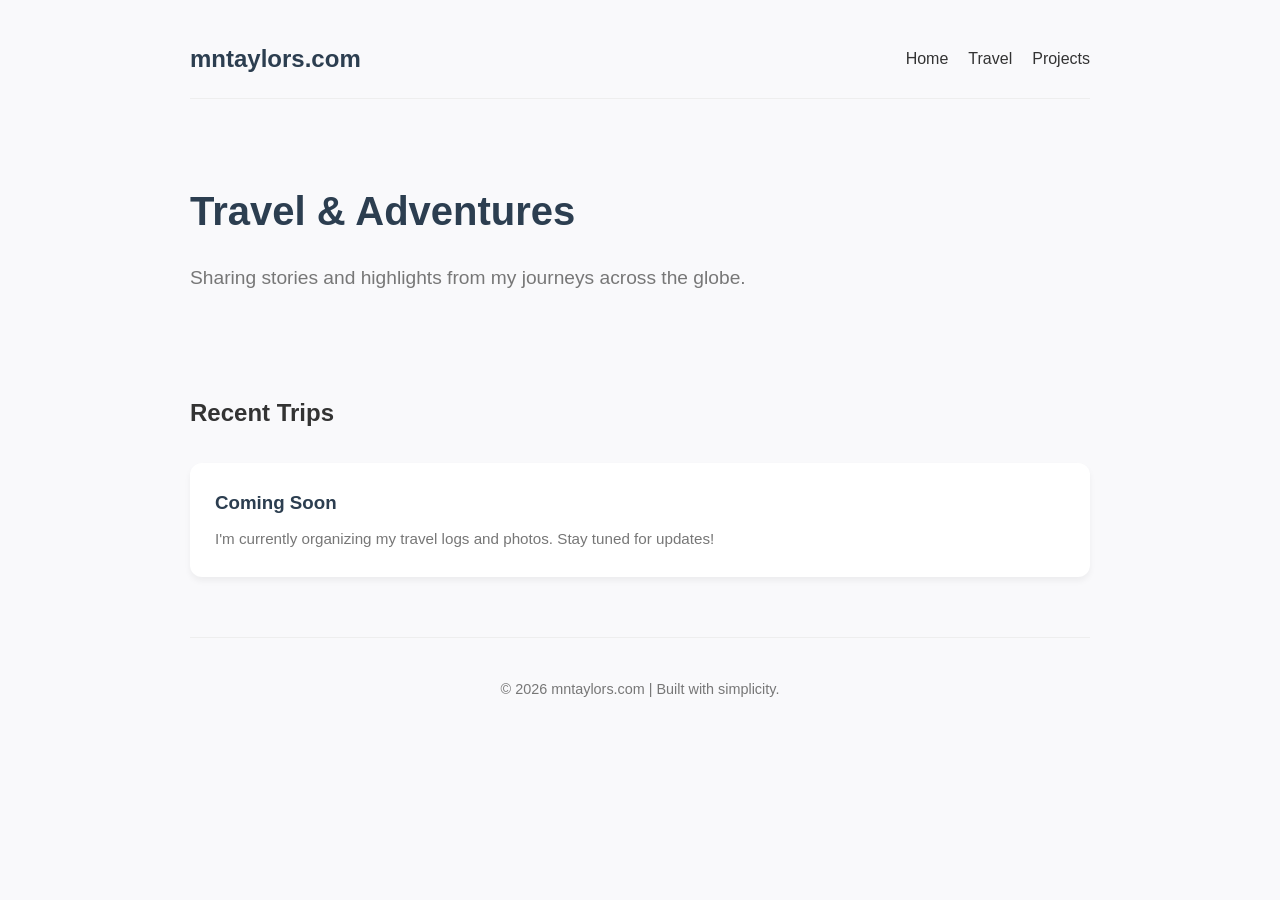
==== travel.html @ 07e854ca "Add website content and CNAME for custom domain" ====
<!DOCTYPE html>
<html lang="en">
<head>
    <meta charset="UTF-8">
    <meta name="viewport" content="width=device-width, initial-scale=1.0">
    <title>Travel | M. Taylor</title>
    <link rel="stylesheet" href="styles.css">
</head>
<body>
    <header>
        <h1>mntaylors.com</h1>
        <nav>
            <ul>
                <li><a href="index.html">Home</a></li>
                <li><a href="travel.html">Travel</a></li>
                <li><a href="index.html#projects">Projects</a></li>
            </ul>
        </nav>
    </header>

    <main>
        <section class="hero">
            <h2>Travel & Adventures</h2>
            <p>Sharing stories and highlights from my journeys across the globe.</p>
        </section>

        <section>
            <h2>Recent Trips</h2>
            <div class="projects-grid">
                <!-- Placeholder for travel entries -->
                <div class="project-card">
                    <h3>Coming Soon</h3>
                    <p>I'm currently organizing my travel logs and photos. Stay tuned for updates!</p>
                </div>
            </div>
        </section>
    </main>

    <footer>
        <p>&copy; 2026 mntaylors.com | Built with simplicity.</p>
    </footer>
</body>
</html>
---- styles.css ----
:root {
    --primary-color: #2c3e50;
    --accent-color: #3498db;
    --bg-color: #f9f9fb;
    --text-color: #333;
    --light-text: #777;
    --white: #ffffff;
    --font-family: 'Inter', -apple-system, BlinkMacSystemFont, "Segoe UI", Roboto, Helvetica, Arial, sans-serif;
}

* {
    box-sizing: border-box;
    margin: 0;
    padding: 0;
}

body {
    font-family: var(--font-family);
    line-height: 1.6;
    color: var(--text-color);
    background-color: var(--bg-color);
    padding: 20px;
}

header {
    max-width: 900px;
    margin: 0 auto 40px;
    padding: 20px 0;
    display: flex;
    justify-content: space-between;
    align-items: center;
    border-bottom: 1px solid #eee;
}

header h1 {
    font-size: 1.5rem;
    color: var(--primary-color);
}

nav ul {
    list-style: none;
    display: flex;
    gap: 20px;
}

nav a {
    text-decoration: none;
    color: var(--text-color);
    font-weight: 500;
    transition: color 0.3s;
}

nav a:hover {
    color: var(--accent-color);
}

main {
    max-width: 900px;
    margin: 0 auto;
}

section {
    margin-bottom: 60px;
}

.hero {
    padding: 40px 0;
}

.hero h2 {
    font-size: 2.5rem;
    margin-bottom: 20px;
    color: var(--primary-color);
}

.hero p {
    font-size: 1.2rem;
    color: var(--light-text);
    max-width: 600px;
}

.projects-grid {
    display: grid;
    grid-template-columns: repeat(auto-fit, minmax(280px, 1fr));
    gap: 20px;
    margin-top: 30px;
}

.project-card {
    background: var(--white);
    padding: 25px;
    border-radius: 12px;
    box-shadow: 0 4px 6px rgba(0,0,0,0.05);
    transition: transform 0.3s, box-shadow 0.3s;
}

.project-card:hover {
    transform: translateY(-5px);
    box-shadow: 0 10px 15px rgba(0,0,0,0.1);
}

.project-card h3 {
    margin-bottom: 10px;
    color: var(--primary-color);
}

.project-card p {
    font-size: 0.95rem;
    color: var(--light-text);
}

footer {
    max-width: 900px;
    margin: 60px auto 20px;
    text-align: center;
    padding: 40px 0;
    border-top: 1px solid #eee;
    font-size: 0.9rem;
    color: var(--light-text);
}

@media (max-width: 600px) {
    header {
        flex-direction: column;
        gap: 15px;
    }
    .hero h2 {
        font-size: 2rem;
    }
}
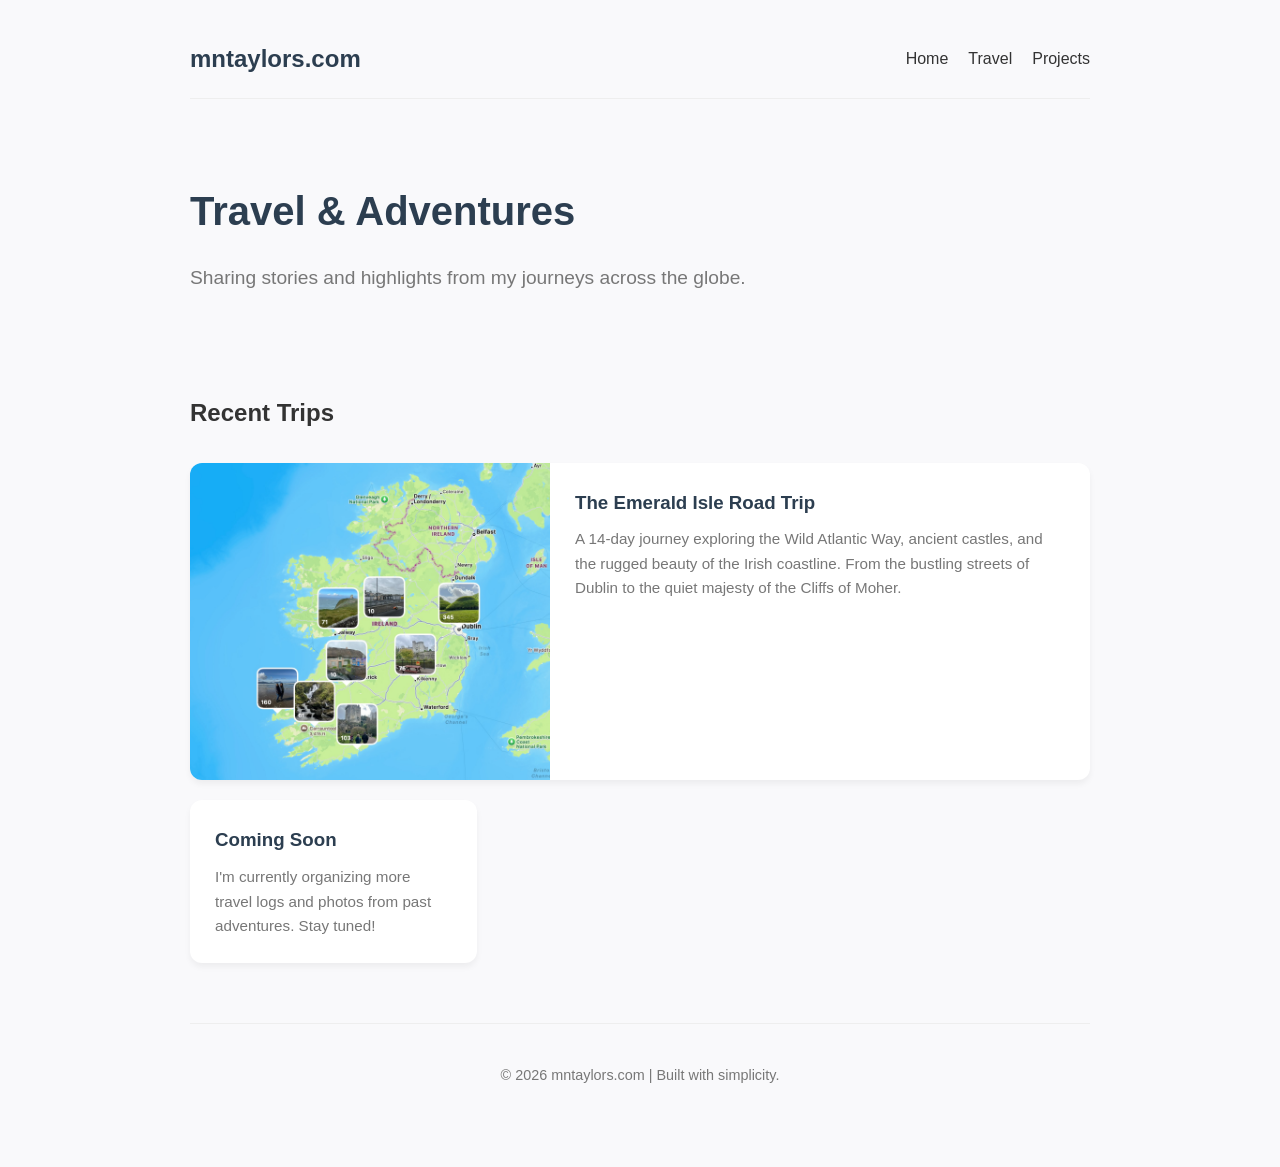
==== commit bf102cf9: "Add Ireland travel feature with map image" ====
--- a/travel.html
+++ b/travel.html
@@ -27,10 +27,21 @@
         <section>
             <h2>Recent Trips</h2>
             <div class="projects-grid">
-                <!-- Placeholder for travel entries -->
+                <!-- Featured Adventure: Ireland -->
+                <div class="project-card featured-adventure">
+                    <img src="assets/images/ireland-map.jpeg" alt="Map of Ireland road trip">
+                    <div class="card-content">
+                        <h3>The Emerald Isle Road Trip</h3>
+                        <p>A 14-day journey exploring the Wild Atlantic Way, ancient castles, and the rugged beauty of the Irish coastline. From the bustling streets of Dublin to the quiet majesty of the Cliffs of Moher.</p>
+                    </div>
+                </div>
+
+                <!-- Placeholder for other travel entries -->
                 <div class="project-card">
-                    <h3>Coming Soon</h3>
-                    <p>I'm currently organizing my travel logs and photos. Stay tuned for updates!</p>
+                    <div class="card-content">
+                        <h3>Coming Soon</h3>
+                        <p>I'm currently organizing more travel logs and photos from past adventures. Stay tuned!</p>
+                    </div>
                 </div>
             </div>
         </section>
--- a/styles.css
+++ b/styles.css
@@ -88,10 +88,44 @@
 
 .project-card {
     background: var(--white);
-    padding: 25px;
+    padding: 0; /* Remove padding to allow image to hit edges */
+    overflow: hidden; /* Round corners for images */
     border-radius: 12px;
     box-shadow: 0 4px 6px rgba(0,0,0,0.05);
     transition: transform 0.3s, box-shadow 0.3s;
+}
+
+.project-card .card-content {
+    padding: 25px;
+}
+
+.project-card img {
+    width: 100%;
+    height: 200px;
+    object-fit: cover;
+    display: block;
+}
+
+.featured-adventure {
+    grid-column: 1 / -1; /* Make it full width on larger screens */
+    display: flex;
+    flex-direction: row;
+}
+
+.featured-adventure img {
+    width: 40%;
+    height: auto;
+    object-fit: cover;
+}
+
+@media (max-width: 768px) {
+    .featured-adventure {
+        flex-direction: column;
+    }
+    .featured-adventure img {
+        width: 100%;
+        height: 250px;
+    }
 }
 
 .project-card:hover {
